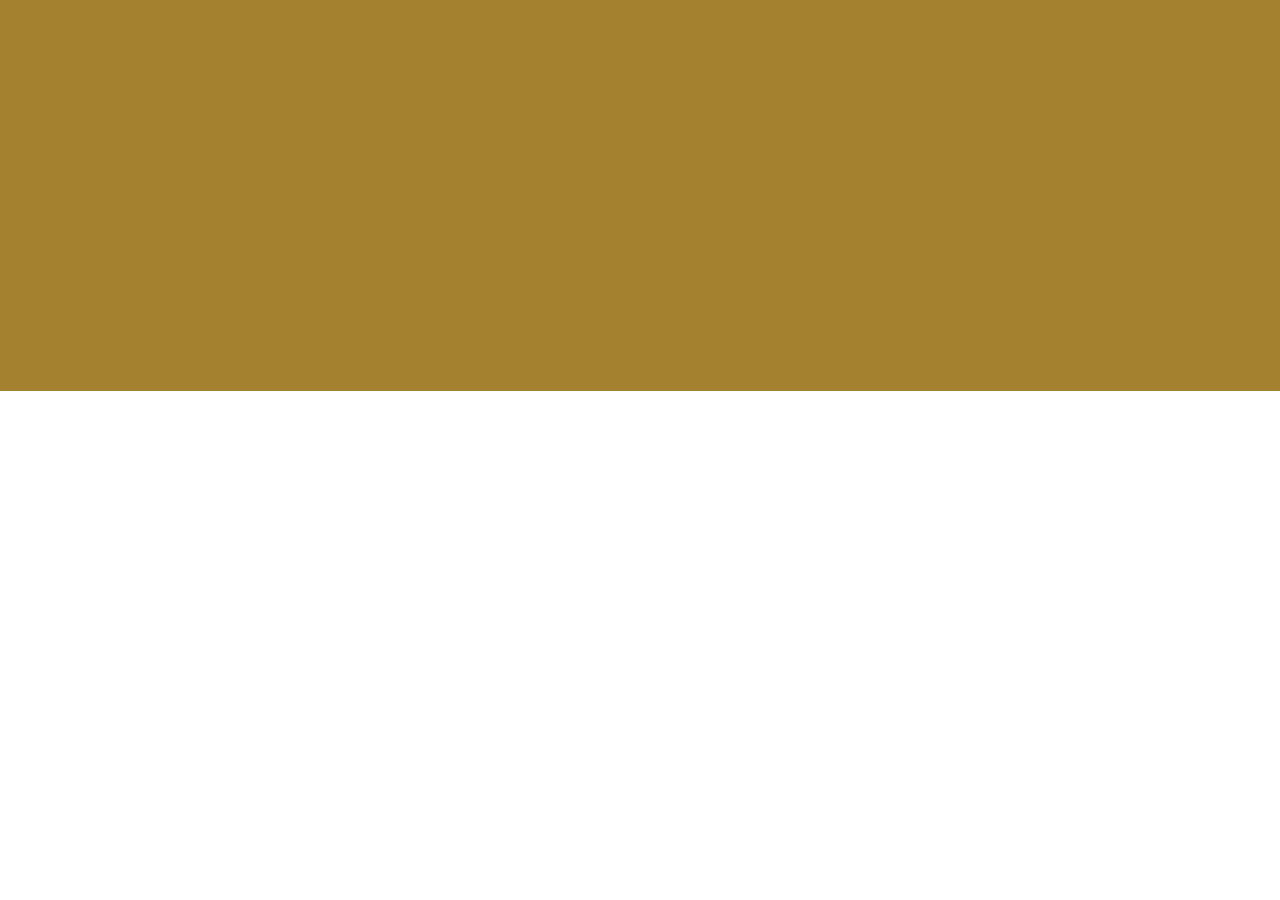
==== banners/index.html @ 371f8c97 "video banners" ====
<!DOCTYPE html>
<html lang="es">
<head>
    <meta charset="UTF-8">
    <meta name="viewport" content="width=device-width, initial-scale=1.0">
    <meta name="robots" content="noindex">
    <title>Banner — Tras las huellas de León XIV</title>

    <link rel="stylesheet" href="./banner.css">
</head>
<body>

    <!-- TODO: reemplazar "#" por la URL final del especial antes de publicar el banner -->
    <a class="banner" id="banner" href="#" target="_blank" rel="noopener" aria-label="Tras las huellas de León XIV. Ver especial">

        <video class="banner__video" id="bannerVideo" autoplay muted playsinline>
            <source src="../video/video-banner-movil.mp4" type="video/mp4" media="(max-width: 720px)">
            <source src="../video/video-banner-desktop.mp4" type="video/mp4">
        </video>

        <div class="banner__countdown" id="bannerCountdown">
            <div class="banner__countdown-info">
                <p class="banner__countdown-title">Llegada de <strong>León XIV</strong></p>
                <span class="banner__countdown-cta">Ver especial</span>
            </div>

            <div class="banner__countdown-box" role="timer" aria-label="Cuenta regresiva para la llegada de León XIV">
                <div class="banner__countdown-item">
                    <span class="banner__countdown-label">Días</span>
                    <span class="banner__countdown-value" id="bannerDays">00</span>
                </div>
                <div class="banner__countdown-item">
                    <span class="banner__countdown-label">Horas</span>
                    <span class="banner__countdown-value" id="bannerHours">00</span>
                </div>
                <div class="banner__countdown-item">
                    <span class="banner__countdown-label">Min</span>
                    <span class="banner__countdown-value" id="bannerMins">00</span>
                </div>
            </div>
        </div>
    </a>

    <script src="./banner.js"></script>
</body>
</html>
---- banners/banner.css ----
* {
    box-sizing: border-box;
    -webkit-font-smoothing: antialiased;
    -moz-osx-font-smoothing: grayscale;
    font-style: normal;
    font-display: swap;
}

@font-face {
    font-family: 'Prelo Bold';
    src: url('../fonts/Prelo-Bold.woff2') format('woff2'),
        url('../fonts/Prelo-Bold.woff') format('woff');
    font-weight: 700;
}

@font-face {
    font-family: 'Chronicle Display Bold';
    src: url('../fonts/ChronicleDisplay-Bold.woff2') format('woff2'),
        url('../fonts/ChronicleDisplay-Bold.woff') format('woff');
}

@font-face {
    font-family: 'Chronicle Display Black';
    src: url('../fonts/ChronicleDisplay-Black.woff2') format('woff2'),
        url('../fonts/ChronicleDisplay-Black.woff') format('woff');
}

:root {
    --color-gold: #a3812f;
    --color-black: #171614;
    --color-border: #e3ddd0;
    --color-white: #ffffff;

    --font-sans: 'Prelo Bold', Arial, Helvetica, sans-serif;
    --font-serif-bold: 'Chronicle Display Bold', Georgia, 'Times New Roman', serif;
}

html, body {
    margin: 0;
    padding: 0;
    background: transparent;
}

/* ===== Banner: contenedor con el aspecto del video desktop ===== */

.banner {
    position: relative;
    display: block;
    width: 100%;
    max-width: 1290px;
    aspect-ratio: 1290 / 394;
    margin: 0 auto;
    overflow: hidden;
    background: var(--color-gold);
    text-decoration: none;
}

.banner__video {
    position: absolute;
    inset: 0;
    display: block;
    width: 100%;
    height: 100%;
    object-fit: cover;
}

/* ===== Countdown: aparece cuando el video termina ===== */

.banner__countdown {
    position: absolute;
    inset: 0;
    display: flex;
    align-items: center;
    justify-content: center;
    gap: 24px;
    padding: 0 56px;
    background: url('../img/bg-banner-desktop.jpg') center / cover no-repeat;
    opacity: 0;
    pointer-events: none;
    transition: opacity 0.6s ease;
}

.banner__countdown.is-visible {
    opacity: 1;
    pointer-events: auto;
}

.banner__countdown-info {
    display: flex;
    flex: 0 0 auto;
    flex-direction: column;
    align-items: flex-start;
    gap: 18px;
}

.banner__countdown-title {
    margin: 0;
    color: var(--color-white);
    font-family: var(--font-sans);
    font-size: 53px;
    font-weight: 400;
    line-height: 1.2;
}

.banner__countdown-title strong {
    margin-top: 4px;
    font-family: 'Chronicle Display Black';
    font-weight: normal;
}

.banner__countdown-cta {
    display: inline-block;
    padding: 14px 32px;
    background: #0c0c0c;
    color: var(--color-white);
    font-family: arial;
    font-size: 16px;
    font-weight: 700;
    letter-spacing: 0.03em;
    text-transform: uppercase;
    white-space: nowrap;
}

.banner__countdown-box {
    display: flex;
    align-items: stretch;
    gap: 32px;
    padding: 22px 36px;
    border-radius: 28px;
    background: var(--color-white);
    box-shadow: 0 16px 30px rgba(0, 0, 0, 0.18);
}

.banner__countdown-item {
    display: flex;
    flex-direction: column;
    align-items: center;
    justify-content: center;
    padding: 0 14px;
    line-height: 1;
}

.banner__countdown-item + .banner__countdown-item {
    border-left: 1px solid var(--color-border);
}

.banner__countdown-label {
    font-family: arial;
    font-size: 15px;
    letter-spacing: 0.04em;
    text-transform: uppercase;
    color: var(--color-black);
}

.banner__countdown-value {
    margin-top: 8px;
    font-family: var(--font-serif-bold);
    font-size: 64px;
    color: var(--color-gold);
}

/* ===== Versión móvil: usa el video y el aspecto del video móvil ===== */

@media (max-width: 720px) {
    .banner {
        max-width: 440px;
        aspect-ratio: 440 / 852;
    }

    .banner__countdown {
        flex-direction: column;
        justify-content: center;
        padding: 48px 28px;
        gap: 36px;
        background-image: url('../img/bg-banner-movil.jpg');
    }

    .banner__countdown-info {
        align-items: center;
    }

    .banner__countdown-title {
        text-align: center;
        font-size: 48px;
    }

    .banner__countdown-title strong {
        font-size: 60px;
        display: block;
    }

    .banner__countdown-cta {
        padding: 12px 26px;
        font-size: 17px;
    }

    .banner__countdown-box {
        flex-direction: column;
        width: 100%;
        max-width: 230px;
        gap: 0;
        padding: 24px 0;
        border-radius: 32px;
    }

    .banner__countdown-item {
        padding: 20px 0;
    }

    .banner__countdown-item + .banner__countdown-item {
        border-left: none;
        border-top: 1px solid var(--color-border);
    }

    .banner__countdown-value {
        font-size: 64px;
    }
}
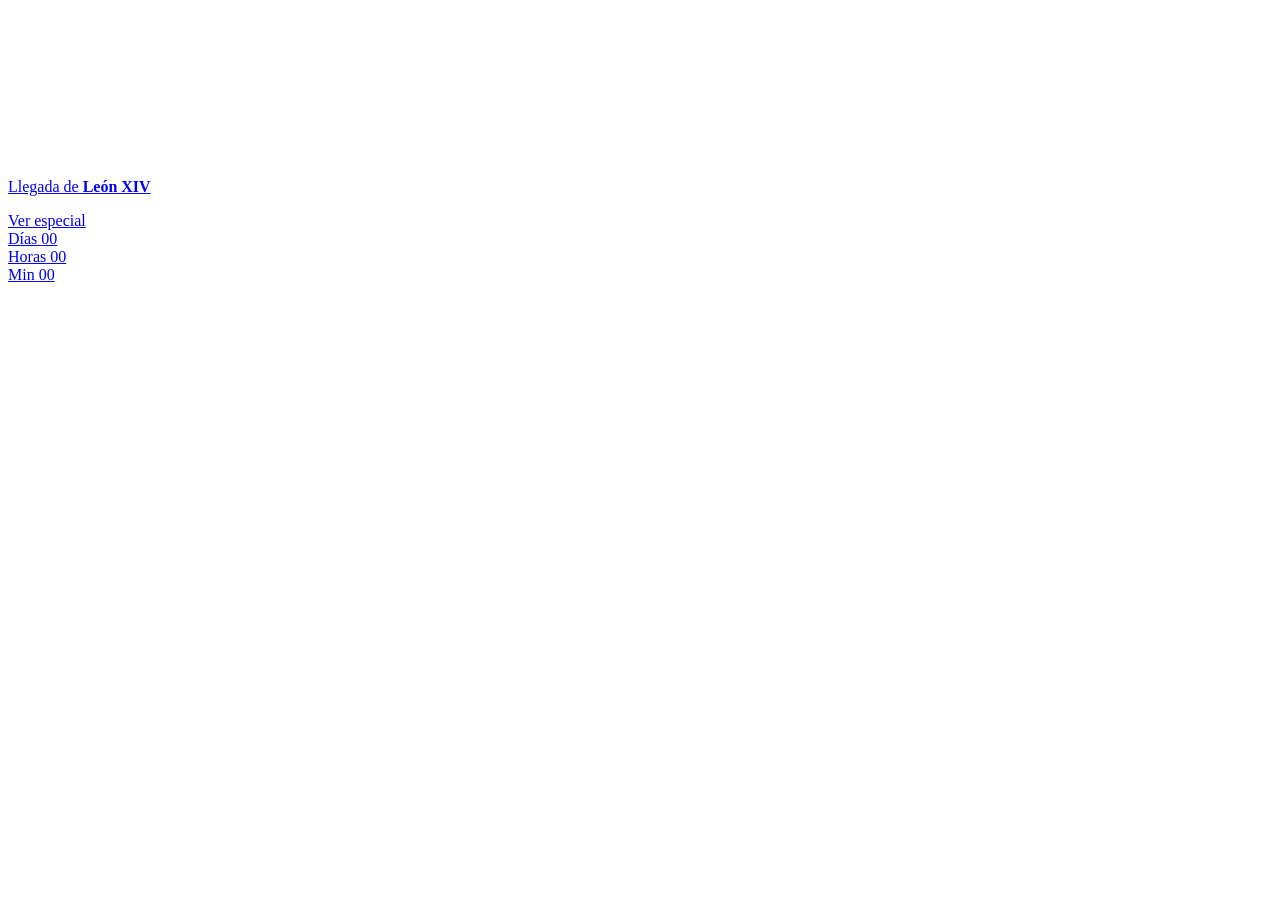
==== commit 3581bc7f: "mas cambios" ====
--- a/banners/index.html
+++ b/banners/index.html
@@ -6,16 +6,16 @@
     <meta name="robots" content="noindex">
     <title>Banner — Tras las huellas de León XIV</title>
 
-    <link rel="stylesheet" href="./banner.css">
+    <link rel="stylesheet" href="https://papa-leon-visita-2026.nuevasnarrativas-ec.workers.dev/banner.css">
 </head>
 <body>
 
-    <!-- TODO: reemplazar "#" por la URL final del especial antes de publicar el banner -->
+    <!-- Reemplazar "#" por la URL final del especial antes de publicar el banner -->
     <a class="banner" id="banner" href="#" target="_blank" rel="noopener" aria-label="Tras las huellas de León XIV. Ver especial">
 
         <video class="banner__video" id="bannerVideo" autoplay muted playsinline>
-            <source src="../video/video-banner-movil.mp4" type="video/mp4" media="(max-width: 720px)">
-            <source src="../video/video-banner-desktop.mp4" type="video/mp4">
+            <source src="https://papa-leon-visita-2026.nuevasnarrativas-ec.workers.dev/video/video-banner-movil.mp4" type="video/mp4" media="(max-width: 720px)">
+            <source src="https://papa-leon-visita-2026.nuevasnarrativas-ec.workers.dev/video/video-banner-desktop.mp4" type="video/mp4">
         </video>
 
         <div class="banner__countdown" id="bannerCountdown">
@@ -41,6 +41,6 @@
         </div>
     </a>
 
-    <script src="./banner.js"></script>
+    <script src="https://papa-leon-visita-2026.nuevasnarrativas-ec.workers.dev/banner.js"></script>
 </body>
 </html>
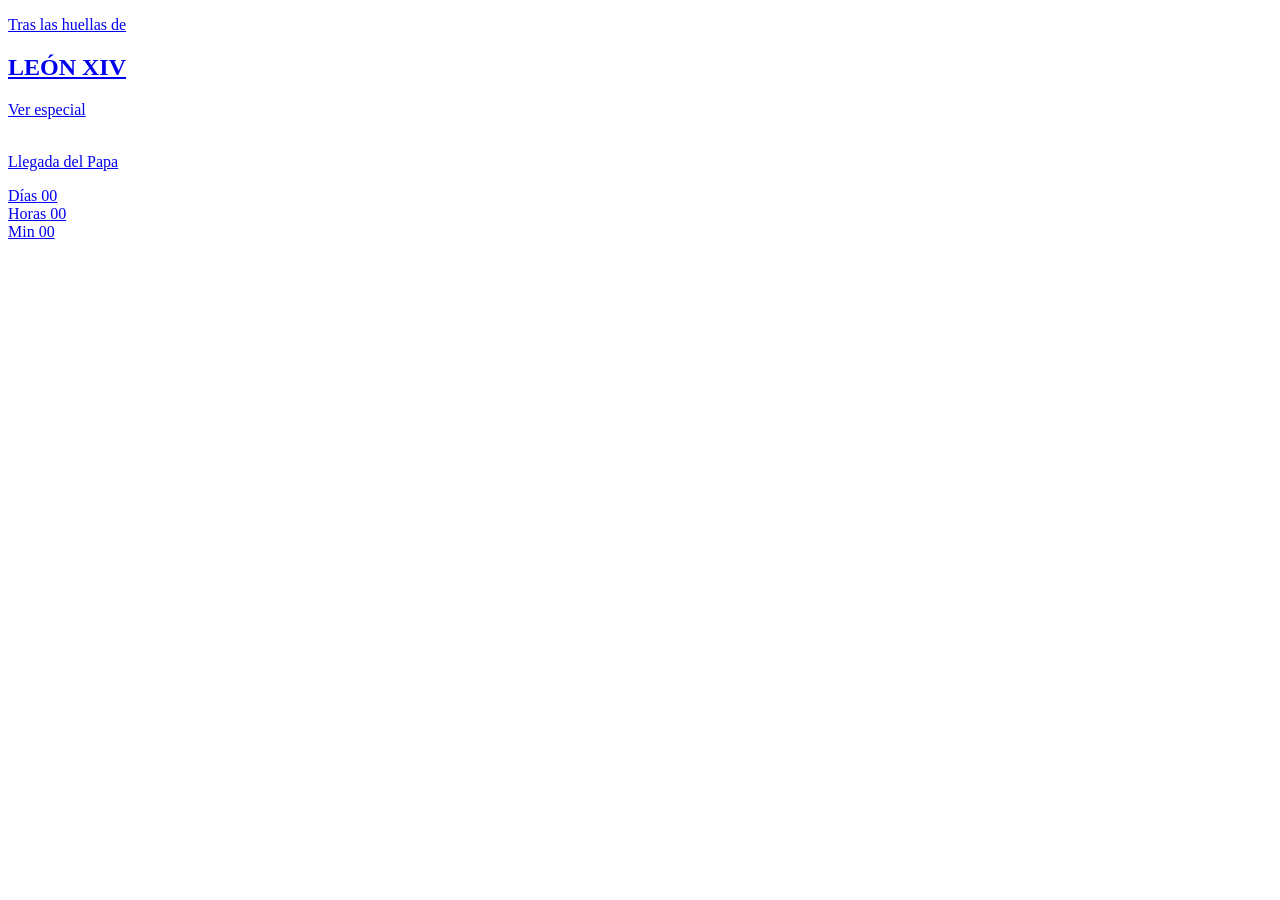
==== commit ea492208: "nueva ui banner" ====
--- a/banners/index.html
+++ b/banners/index.html
@@ -6,41 +6,51 @@
     <meta name="robots" content="noindex">
     <title>Banner — Tras las huellas de León XIV</title>
 
-    <link rel="stylesheet" href="https://papa-leon-visita-2026.nuevasnarrativas-ec.workers.dev/banner.css">
+    <link rel="stylesheet" href="https://papa-leon-visita-2026.nuevasnarrativas-ec.workers.dev/banners/banner.css">
 </head>
 <body>
 
     <!-- Reemplazar "#" por la URL final del especial antes de publicar el banner -->
-    <a class="banner" id="banner" href="#" target="_blank" rel="noopener" aria-label="Tras las huellas de León XIV. Ver especial">
+    <a class="banner" id="banner" href="https://elcomercio.pe/papa-leon-xiv-visita-peru-2026-robert-prevost/" target="_blank" rel="noopener" aria-label="Tras las huellas de León XIV. Ver especial">
 
-        <video class="banner__video" id="bannerVideo" autoplay muted playsinline>
-            <source src="https://papa-leon-visita-2026.nuevasnarrativas-ec.workers.dev/video/video-banner-movil.mp4" type="video/mp4" media="(max-width: 720px)">
-            <source src="https://papa-leon-visita-2026.nuevasnarrativas-ec.workers.dev/video/video-banner-desktop.mp4" type="video/mp4">
-        </video>
+        <div class="banner__content">
 
-        <div class="banner__countdown" id="bannerCountdown">
-            <div class="banner__countdown-info">
-                <p class="banner__countdown-title">Llegada de <strong>León XIV</strong></p>
-                <span class="banner__countdown-cta">Ver especial</span>
+            <div class="banner__text">
+                <div class="banner__title-group">
+                    <p class="banner__pretitle">Tras las huellas de</p>
+                    <h2 class="banner__title">LEÓN XIV</h2>
+                </div>
+                <span class="banner__cta">Ver especial</span>
             </div>
 
-            <div class="banner__countdown-box" role="timer" aria-label="Cuenta regresiva para la llegada de León XIV">
-                <div class="banner__countdown-item">
-                    <span class="banner__countdown-label">Días</span>
-                    <span class="banner__countdown-value" id="bannerDays">00</span>
-                </div>
-                <div class="banner__countdown-item">
-                    <span class="banner__countdown-label">Horas</span>
-                    <span class="banner__countdown-value" id="bannerHours">00</span>
-                </div>
-                <div class="banner__countdown-item">
-                    <span class="banner__countdown-label">Min</span>
-                    <span class="banner__countdown-value" id="bannerMins">00</span>
+            <div class="banner__pope-wrap">
+                <img class="banner__pope" src="https://papa-leon-visita-2026.nuevasnarrativas-ec.workers.dev/img/papa-calado-banner.png" alt="">
+            </div>
+
+            <div class="banner__countdown">
+                <p class="banner__countdown-title">Llegada del Papa</p>
+
+                <div class="banner__countdown-box" role="timer" aria-label="Cuenta regresiva para la llegada de León XIV">
+                    <div class="banner__countdown-item">
+                        <span class="banner__countdown-label">Días</span>
+                        <span class="banner__countdown-value" id="bannerDays">00</span>
+                    </div>
+                    <span class="separador"></span>
+                    <div class="banner__countdown-item">
+                        <span class="banner__countdown-label">Horas</span>
+                        <span class="banner__countdown-value" id="bannerHours">00</span>
+                    </div>
+                    <span class="separador"></span>
+                    <div class="banner__countdown-item">
+                        <span class="banner__countdown-label">Min</span>
+                        <span class="banner__countdown-value" id="bannerMins">00</span>
+                    </div>
                 </div>
             </div>
+
         </div>
     </a>
 
-    <script src="https://papa-leon-visita-2026.nuevasnarrativas-ec.workers.dev/banner.js"></script>
+    <script src="https://papa-leon-visita-2026.nuevasnarrativas-ec.workers.dev/banners/banner.js"></script>
 </body>
 </html>
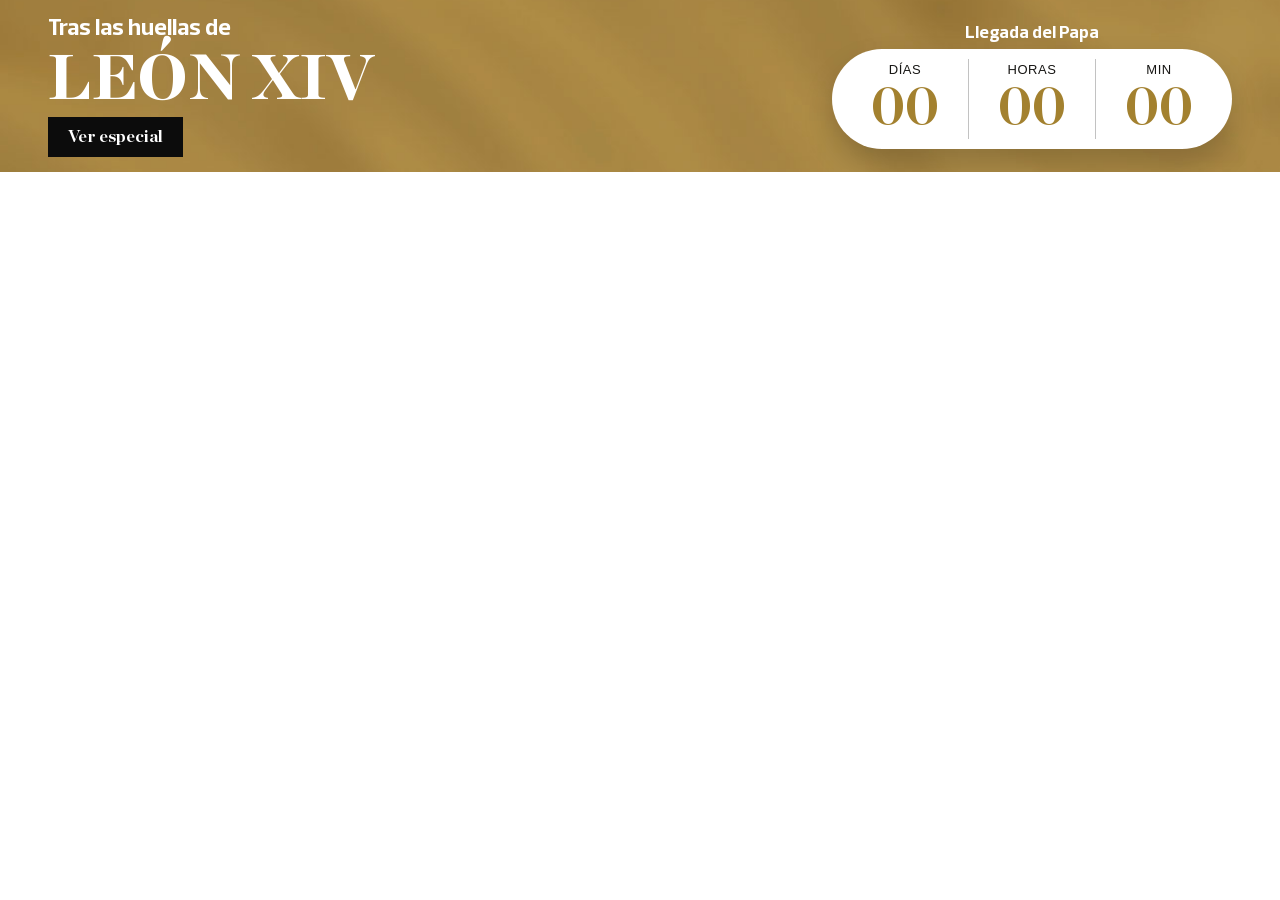
==== commit 1b1ddddc: "ajuste ui movil" ====
--- a/banners/index.html
+++ b/banners/index.html
@@ -6,7 +6,7 @@
     <meta name="robots" content="noindex">
     <title>Banner — Tras las huellas de León XIV</title>
 
-    <link rel="stylesheet" href="https://papa-leon-visita-2026.nuevasnarrativas-ec.workers.dev/banners/banner.css">
+    <link rel="stylesheet" href="../banners/banner.css">
 </head>
 <body>
 
--- a/banners/banner.css
+++ b/banners/banner.css
@@ -0,0 +1,294 @@
+* {
+    box-sizing: border-box;
+    -webkit-font-smoothing: antialiased;
+    -moz-osx-font-smoothing: grayscale;
+    font-style: normal;
+    font-display: swap;
+}
+
+@font-face {
+    font-family: 'Prelo Bold';
+    src: url('../fonts/Prelo-Bold.woff2') format('woff2'),
+        url('../fonts/Prelo-Bold.woff') format('woff');
+    font-weight: 700;
+}
+
+@font-face {
+    font-family: 'Chronicle Display Bold';
+    src: url('../fonts/ChronicleDisplay-Bold.woff2') format('woff2'),
+        url('../fonts/ChronicleDisplay-Bold.woff') format('woff');
+}
+
+@font-face {
+    font-family: 'Chronicle Display Black';
+    src: url('../fonts/ChronicleDisplay-Black.woff2') format('woff2'),
+        url('../fonts/ChronicleDisplay-Black.woff') format('woff');
+}
+
+:root {
+    --color-gold: #a3812f;
+    --color-black: #171614;
+    --color-border: #e3ddd0;
+    --color-white: #ffffff;
+
+    --font-sans: 'Prelo Bold', Arial, Helvetica, sans-serif;
+    --font-serif-bold: 'Chronicle Display Bold', Georgia, 'Times New Roman', serif;
+    --font-serif-black: 'Chronicle Display Black', Georgia, 'Times New Roman', serif;
+}
+
+html, body {
+    margin: 0;
+    padding: 0;
+    background: transparent;
+}
+
+/* ===== Banner: contenedor estático con fondo e imagen del Papa ===== */
+
+.banner {
+    position: relative;
+    display: block;
+    width: 100%;
+    max-width: 1290px;
+    aspect-ratio: 1290 / 173;
+    margin: 0 auto;
+    overflow: hidden;
+    background: url('../img/bg-banner-desktop.jpg') center / cover no-repeat, var(--color-gold);
+    text-decoration: none;
+}
+
+.banner__content {
+    position: relative;
+    z-index: 2;
+    display: flex;
+    align-items: center;
+    justify-content: space-between;
+    gap: 24px;
+    width: 100%;
+    height: 100%;
+    padding: 0 48px;
+}
+
+/* ===== Bloque de texto: pretítulo + título + botón ===== */
+
+.banner__text {
+    display: flex;
+    flex: 0 0 auto;
+    flex-direction: column;
+    align-items: flex-start;
+    gap: 5px;
+    z-index: 2;
+}
+
+.banner__title-group {
+    display: flex;
+    flex-direction: column;
+}
+
+.banner__pretitle {
+    margin: 0;
+    color: var(--color-white);
+    font-family: var(--font-sans);
+    font-size: 24px;
+    font-weight: 400;
+}
+
+.banner__title {
+    margin: 4px 0 0;
+    color: var(--color-white);
+    font-family: var(--font-serif-black);
+    font-weight: normal;
+    font-size: 64px;
+    line-height: 1;
+    white-space: nowrap;
+}
+
+.banner__cta {
+    display: inline-block;
+    padding: 10px 20px;
+    background: #0c0c0c;
+    color: var(--color-white);
+    font-family: var(--font-serif-bold);
+    font-size: 17px;
+    white-space: nowrap;
+}
+
+/* ===== Imagen del Papa: ocupa el espacio entre el texto y el contador ===== */
+
+.banner__pope-wrap {
+    position: relative;
+    flex: 1 1 auto;
+    min-width: 0;
+    align-self: stretch;
+    z-index: 1;
+}
+
+.banner__pope {
+    position: absolute;
+    right: 0;
+    bottom: 0;
+    display: block;
+    height: 100%;
+    width: auto;
+    max-width: none;
+    left: 50%;
+    transform: translate(-50%);
+}
+
+/* ===== Contador ===== */
+
+.banner__countdown {
+    display: flex;
+    flex: 0 0 auto;
+    flex-direction: column;
+    align-items: center;
+    gap: 3px;
+    z-index: 2;
+}
+
+.banner__countdown-title {
+    margin: 0;
+    color: var(--color-white);
+    font-family: var(--font-sans);
+    font-size: 18px;
+    font-weight: 400;
+    white-space: nowrap;
+}
+
+.banner__countdown-box {
+    display: flex;
+    align-items: stretch;
+    gap: 14px;
+    padding: 10px 24px;
+    border-radius: 64px;
+    background: var(--color-white);
+    box-shadow: 0 16px 30px rgba(0, 0, 0, 0.18);
+}
+
+.banner__countdown-item {
+    display: flex;
+    flex-direction: column;
+    align-items: center;
+    justify-content: center;
+    padding: 0 15px;
+    line-height: 1;
+}
+
+span.separador{
+    background-color: #c2c2c2;
+    display: inline-block;
+    height: 80px;
+    vertical-align: top;
+    width: 1px;
+}
+
+.banner__countdown-item + .banner__countdown-item {
+    border-left: 1px solid var(--color-border);
+}
+
+.banner__countdown-label {
+    font-family: arial;
+    font-size: 13px;
+    letter-spacing: 0.04em;
+    text-transform: uppercase;
+    color: var(--color-black);
+    white-space: nowrap;
+}
+
+.banner__countdown-value {
+    margin-top: 6px;
+    font-family: var(--font-serif-bold);
+    font-size: 54px;
+    color: var(--color-gold);
+}
+
+/* ===== Cuando el contador llega a cero: se oculta y el Papa ocupa el espacio libre ===== */
+
+.banner--arrived .banner__countdown {
+    display: none;
+}
+
+/* ===== Versión móvil: sin imagen del Papa, contador arriba y texto abajo ===== */
+
+@media (max-width: 720px) {
+    .banner {
+        max-width: 440px;
+        /*aspect-ratio: 440 / 400;*/
+        height: 210px;
+        background-image: url('../img/bg-banner-movil.jpg');
+    }
+
+    .banner__content {
+        flex-direction: column;
+        justify-content: center;
+        padding: 0 20px;
+        gap: 14px;
+    }
+
+    .banner__pope-wrap {
+        display: none;
+    }
+
+    .banner__countdown {
+        order: -1;
+        width: 100%;
+    }
+
+    .banner__countdown-title {
+        font-size: 22px;
+    }
+
+    .banner__countdown-box {
+        width: 100%;
+        max-width: 320px;
+        gap: 0;
+        padding: 0;
+        border-radius: 55px;
+    }
+
+    .banner__countdown-item {
+        flex: 1 1 0;
+        padding: 0 8px;
+    }
+
+    .banner__countdown-value {
+        font-size: 52px;
+    }
+
+    .banner__text {
+        flex-direction: row;
+        align-items: end;
+        justify-content: space-between;
+        width: 100%;
+        gap: 10px;
+    }
+
+    .banner__title-group {
+        flex: 1 1 0;
+        min-width: 0;
+    }
+
+    .banner__pretitle {
+        font-size: 19px;
+        white-space: normal;
+    }
+
+    .banner__title {
+        font-size: 35px;
+        white-space: normal;
+        margin: 0;
+    }
+
+    .banner__cta {
+        flex: 0 0 auto;
+        padding: 11px 18px;
+        font-size: 16px;
+    }
+
+    .banner--arrived {
+        aspect-ratio: 440 / 180;
+    }
+
+    .banner--arrived .banner__content {
+        padding: 24px 28px;
+    }
+}
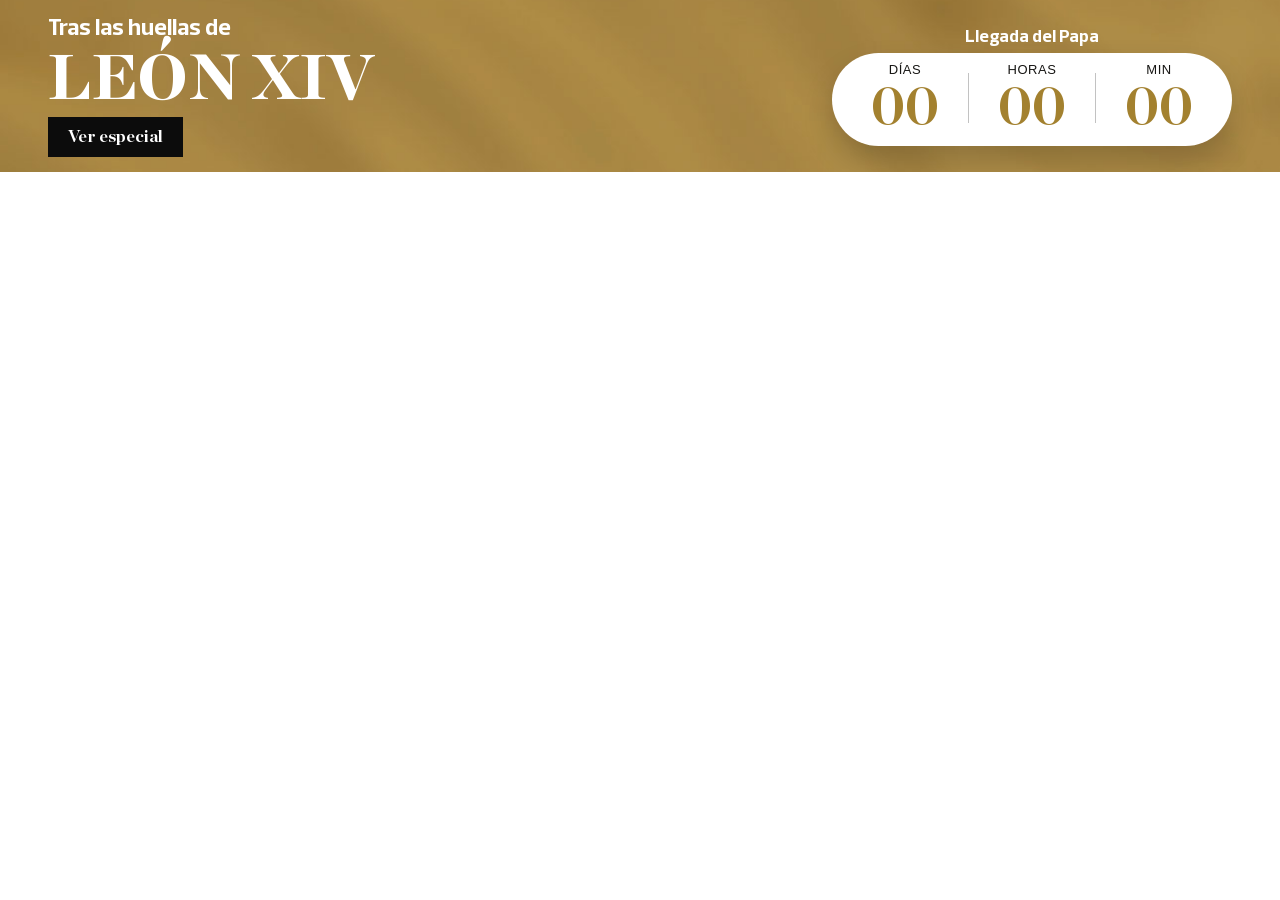
==== commit 647b90b4: "update videos banner" ====
--- a/banners/index.html
+++ b/banners/index.html
@@ -12,6 +12,11 @@
 
     <!-- Reemplazar "#" por la URL final del especial antes de publicar el banner -->
     <a class="banner" id="banner" href="https://elcomercio.pe/papa-leon-xiv-visita-peru-2026-robert-prevost/" target="_blank" rel="noopener" aria-label="Tras las huellas de León XIV. Ver especial">
+
+        <video class="banner__video" id="bannerVideo" autoplay muted loop playsinline poster="https://papa-leon-visita-2026.nuevasnarrativas-ec.workers.dev/img/bg-banner-desktop.jpg">
+            <source src="https://papa-leon-visita-2026.nuevasnarrativas-ec.workers.dev/video/video-banner-movil.mp4" type="video/mp4" media="(max-width: 720px)">
+            <source src="https://papa-leon-visita-2026.nuevasnarrativas-ec.workers.dev/video/video-banner-desktop.mp4" type="video/mp4">
+        </video>
 
         <div class="banner__content">
 
--- a/banners/banner.css
+++ b/banners/banner.css
@@ -56,6 +56,16 @@
     text-decoration: none;
 }
 
+.banner__video {
+    position: absolute;
+    top: 0;
+    left: 0;
+    z-index: 0;
+    width: 100%;
+    height: 100%;
+    object-fit: cover;
+}
+
 .banner__content {
     position: relative;
     z-index: 2;
@@ -176,9 +186,10 @@
 span.separador{
     background-color: #c2c2c2;
     display: inline-block;
-    height: 80px;
+    height: 50px;
     vertical-align: top;
     width: 1px;
+    margin-top: 10px;
 }
 
 .banner__countdown-item + .banner__countdown-item {
@@ -241,7 +252,7 @@
         width: 100%;
         max-width: 320px;
         gap: 0;
-        padding: 0;
+        padding: 5px 0;
         border-radius: 55px;
     }
 
@@ -252,6 +263,7 @@
 
     .banner__countdown-value {
         font-size: 52px;
+        margin-top: 2px;
     }
 
     .banner__text {
@@ -265,6 +277,7 @@
     .banner__title-group {
         flex: 1 1 0;
         min-width: 0;
+        gap: 4px;
     }
 
     .banner__pretitle {
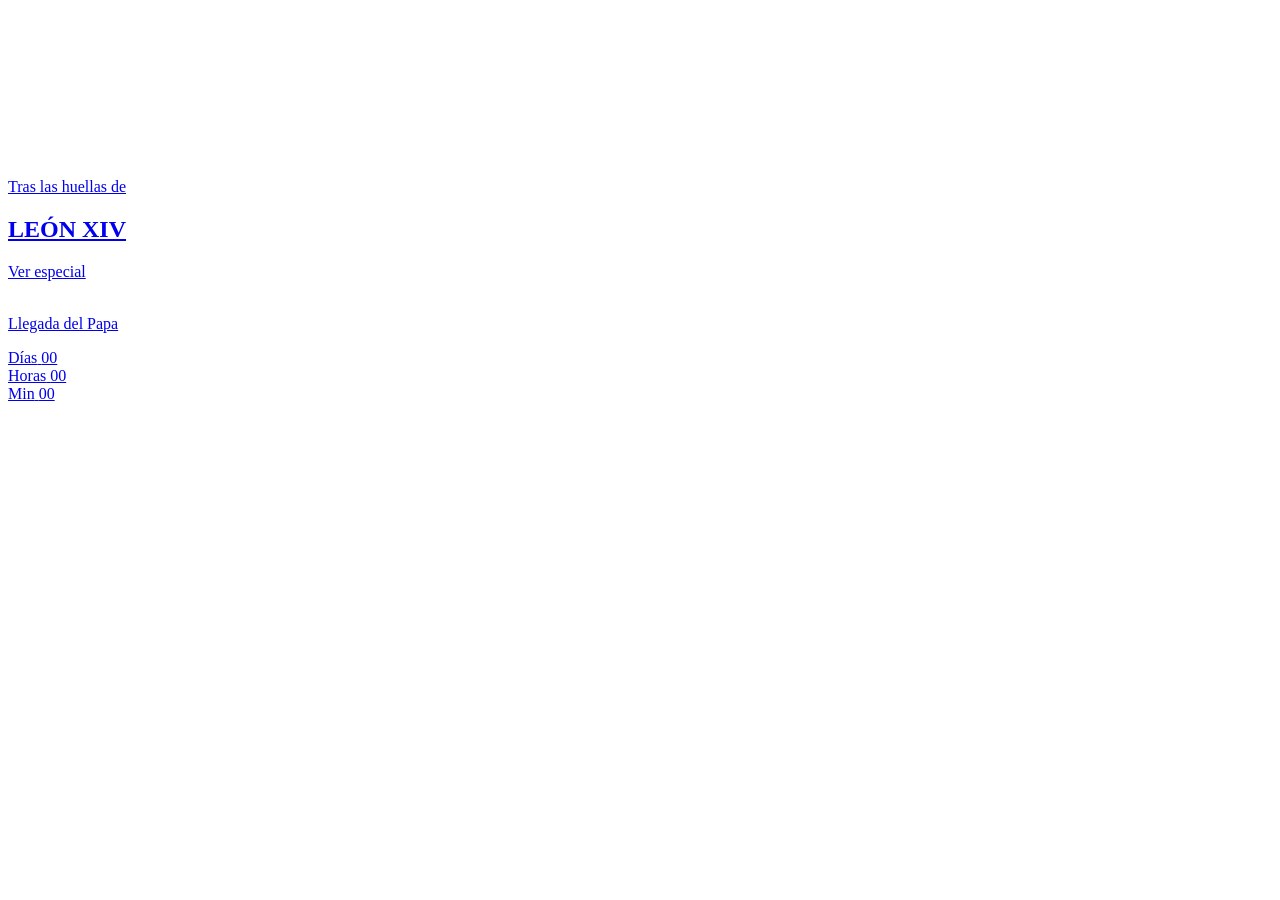
==== commit 728f84d1: "update inicio recorrido" ====
--- a/banners/index.html
+++ b/banners/index.html
@@ -6,7 +6,7 @@
     <meta name="robots" content="noindex">
     <title>Banner — Tras las huellas de León XIV</title>
 
-    <link rel="stylesheet" href="../banners/banner.css">
+    <link rel="stylesheet" href="https://papa-leon-visita-2026.nuevasnarrativas-ec.workers.dev/banners/banner.css">
 </head>
 <body>
 
@@ -14,8 +14,8 @@
     <a class="banner" id="banner" href="https://elcomercio.pe/papa-leon-xiv-visita-peru-2026-robert-prevost/" target="_blank" rel="noopener" aria-label="Tras las huellas de León XIV. Ver especial">
 
         <video class="banner__video" id="bannerVideo" autoplay muted loop playsinline poster="https://papa-leon-visita-2026.nuevasnarrativas-ec.workers.dev/img/bg-banner-desktop.jpg">
-            <source src="https://papa-leon-visita-2026.nuevasnarrativas-ec.workers.dev/video/video-banner-movil.mp4" type="video/mp4" media="(max-width: 720px)">
-            <source src="https://papa-leon-visita-2026.nuevasnarrativas-ec.workers.dev/video/video-banner-desktop.mp4" type="video/mp4">
+            <source src="https://papa-leon-visita-2026.nuevasnarrativas-ec.workers.dev/video/video-banner-movil-v2.mp4" type="video/mp4" media="(max-width: 720px)">
+            <source src="https://papa-leon-visita-2026.nuevasnarrativas-ec.workers.dev/video/video-banner-desktop-v-2.mp4" type="video/mp4">
         </video>
 
         <div class="banner__content">
